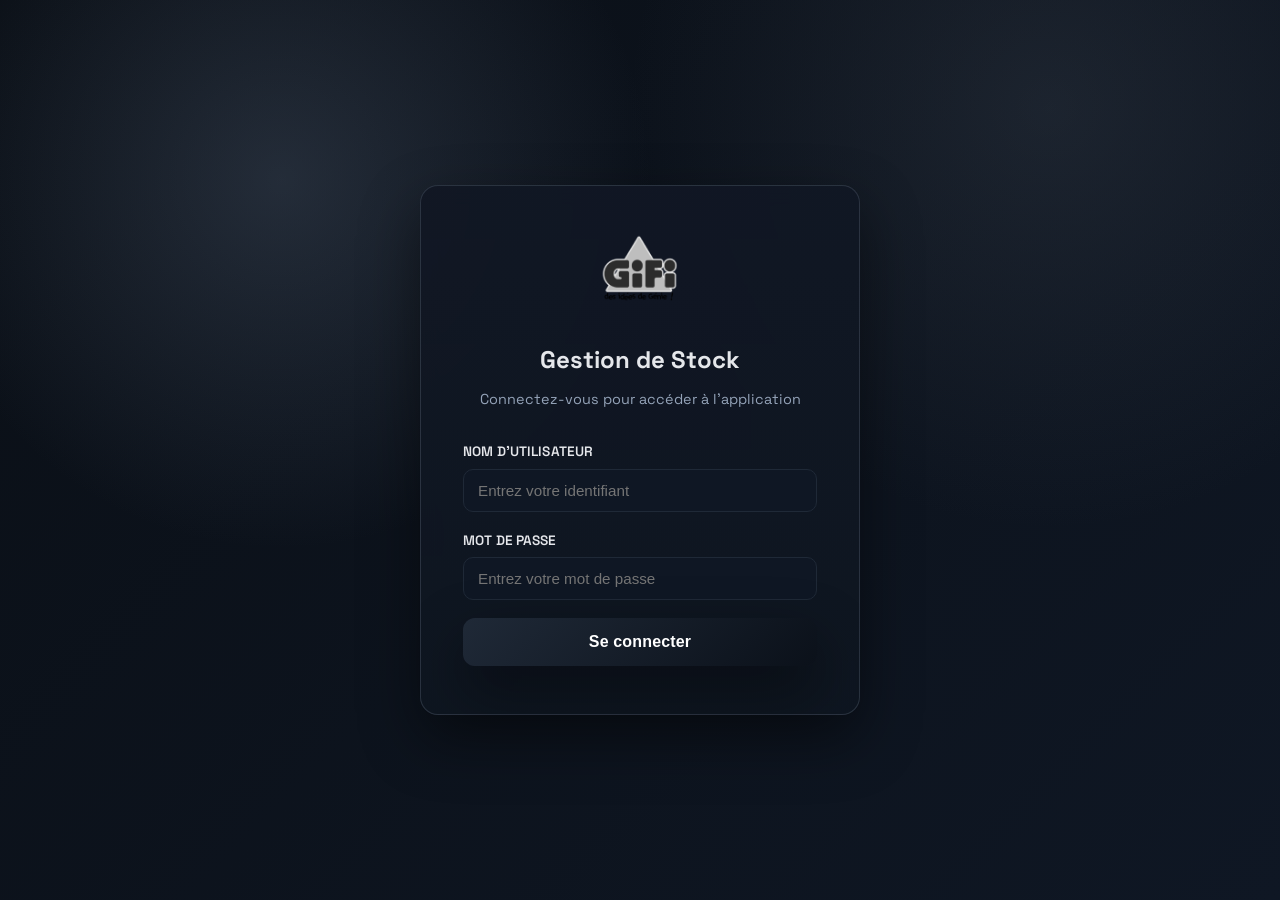
==== APP_GIFI_FORM/frontend/admin.html @ 3773c351 "Add files via upload" ====
<!DOCTYPE html>
<html lang="fr">
<head>
    <meta charset="UTF-8">
    <meta name="viewport" content="width=device-width, initial-scale=1.0">
    <title>Administration - GIFI Stock</title>
    <link rel="stylesheet" href="style.css?v=4">
</head>
<body>
    <div class="app-container">
        <!-- Header -->
        <header class="header">
            <div class="header-left">
                <img src="GIFI.png" alt="GIFI Logo" class="logo">
                <span class="header-title">Gestion de Stock</span>
            </div>
            <div class="header-right">
                <div class="user-info">
                    <div class="user-icon" id="user-icon">A</div>
                    <div>
                        <div class="username" id="username-display">Admin</div>
                        <div class="role" id="role-display">Administrateur</div>
                    </div>
                </div>
                <button class="logout-btn" onclick="logout()">Déconnexion</button>
            </div>
        </header>

        <!-- Page Header -->
        <div class="page-header">
            <h1>Administration des utilisateurs</h1>
            <p>Gérez les comptes utilisateurs de l'application</p>
        </div>

        <!-- Main Content -->
        <main class="main-content">
            <div class="container">
                <div class="nav-buttons">
                    <a href="index.html" class="nav-btn back">
                        ← Retour à l'accueil
                    </a>
                </div>

                <!-- Formulaire de création -->
                <div class="card">
                    <h2>Créer un nouvel utilisateur</h2>
                    
                    <div id="alert-container"></div>

                    <form id="create-user-form">
                        <div class="form-group">
                            <label for="new-username">Nom d'utilisateur *</label>
                            <input type="text" id="new-username" name="username" required placeholder="Entrez le nom d'utilisateur">
                        </div>

                        <div class="form-group">
                            <label for="new-password">Mot de passe *</label>
                            <input type="password" id="new-password" name="password" required placeholder="Entrez le mot de passe">
                        </div>

                        <div class="form-group">
                            <label for="new-role">Rôle *</label>
                            <select id="new-role" name="role" required>
                                <option value="user">Utilisateur</option>
                                <option value="admin">Administrateur</option>
                            </select>
                        </div>

                        <button type="submit" class="submit-btn">
                            Créer l'utilisateur
                        </button>
                    </form>
                </div>

                <!-- Liste des utilisateurs -->
                <div class="card">
                    <h2>Liste des utilisateurs</h2>
                    
                    <div class="table-container">
                        <table>
                            <thead>
                                <tr>
                                    <th>ID</th>
                                    <th>Nom d'utilisateur</th>
                                    <th>Rôle</th>
                                    <th>Date de création</th>
                                    <th>Actions</th>
                                </tr>
                            </thead>
                            <tbody id="users-table-body">
                                <tr>
                                    <td colspan="5" class="loading">
                                        <div class="spinner"></div>
                                    </td>
                                </tr>
                            </tbody>
                        </table>
                    </div>
                </div>
            </div>
        </main>
    </div>

    <!-- Modal de confirmation de suppression -->
    <div class="modal" id="delete-modal">
        <div class="modal-content">
            <div class="modal-header">
                <h3>Confirmer la suppression</h3>
                <button class="close-btn" onclick="closeDeleteModal()">&times;</button>
            </div>
            <p>Êtes-vous sûr de vouloir supprimer cet utilisateur ? Cette action est irréversible.</p>
            <div style="margin-top: 20px; display: flex; gap: 10px; justify-content: flex-end;">
                <button class="nav-btn back" onclick="closeDeleteModal()">Annuler</button>
                <button class="nav-btn secondary" id="confirm-delete-btn">Supprimer</button>
            </div>
        </div>
    </div>

    <script>
        // Vérifier l'authentification et les droits admin
        const token = localStorage.getItem('token');
        const user = JSON.parse(localStorage.getItem('user') || '{}');

        if (!token) {
            window.location.href = 'login.html';
        } else if (user.role !== 'admin') {
            window.location.href = 'index.html';
        }

        // Afficher les infos utilisateur
        if (user.username) {
            document.getElementById('username-display').textContent = user.username;
            document.getElementById('user-icon').textContent = user.username.charAt(0).toUpperCase();
            document.getElementById('role-display').textContent = user.role === 'admin' ? 'Administrateur' : 'Utilisateur';
        }

        let userToDelete = null;

        // Charger la liste des utilisateurs
        async function loadUsers() {
            try {
                const response = await fetch('/api/users', {
                    headers: {
                        'Authorization': `Bearer ${token}`
                    }
                });

                if (response.status === 401) {
                    logout();
                    return;
                }

                if (response.status === 403) {
                    window.location.href = 'index.html';
                    return;
                }

                const users = await response.json();
                displayUsers(users);
            } catch (error) {
                console.error('Error loading users:', error);
                document.getElementById('users-table-body').innerHTML = `
                    <tr>
                        <td colspan="5" class="empty-state">
                            <p>Erreur lors du chargement des utilisateurs</p>
                        </td>
                    </tr>
                `;
            }
        }

        function displayUsers(users) {
            const tbody = document.getElementById('users-table-body');
            
            if (users.length === 0) {
                tbody.innerHTML = `
                    <tr>
                        <td colspan="5" class="empty-state">
                            <p>Aucun utilisateur trouvé</p>
                        </td>
                    </tr>
                `;
                return;
            }

            tbody.innerHTML = users.map(u => `
                <tr>
                    <td>${u.id}</td>
                    <td>${u.username}</td>
                    <td><span class="tag ${u.role}">${u.role === 'admin' ? 'Administrateur' : 'Utilisateur'}</span></td>
                    <td>${formatDate(u.created_at)}</td>
                    <td>
                        ${u.id === user.id 
                            ? '<span class="tag pending">Compte actuel</span>'
                            : `<button class="action-btn delete" onclick="confirmDelete(${u.id}, '${u.username}')">Supprimer</button>`
                        }
                    </td>
                </tr>
            `).join('');
        }

        function formatDate(dateString) {
            if (!dateString) return '-';
            const date = new Date(dateString);
            return date.toLocaleDateString('fr-FR', {
                day: '2-digit',
                month: '2-digit',
                year: 'numeric',
                hour: '2-digit',
                minute: '2-digit'
            });
        }

        // Créer un utilisateur
        document.getElementById('create-user-form').addEventListener('submit', async function(e) {
            e.preventDefault();
            
            const alertContainer = document.getElementById('alert-container');
            alertContainer.innerHTML = '';

            const formData = {
                username: document.getElementById('new-username').value,
                password: document.getElementById('new-password').value,
                role: document.getElementById('new-role').value
            };

            try {
                const response = await fetch('/api/users', {
                    method: 'POST',
                    headers: {
                        'Content-Type': 'application/json',
                        'Authorization': `Bearer ${token}`
                    },
                    body: JSON.stringify(formData)
                });

                const data = await response.json();

                if (response.ok) {
                    alertContainer.innerHTML = '<div class="alert success">Utilisateur créé avec succès !</div>';
                    document.getElementById('create-user-form').reset();
                    loadUsers();
                } else {
                    alertContainer.innerHTML = `<div class="alert error">${data.error}</div>`;
                }
            } catch (error) {
                alertContainer.innerHTML = `<div class="alert error">Erreur de connexion au serveur</div>`;
                console.error('Error:', error);
            }
        });

        // Confirmation de suppression
        function confirmDelete(userId, username) {
            userToDelete = userId;
            document.getElementById('delete-modal').classList.add('active');
            document.getElementById('confirm-delete-btn').onclick = () => deleteUser(userId);
        }

        function closeDeleteModal() {
            document.getElementById('delete-modal').classList.remove('active');
            userToDelete = null;
        }

        async function deleteUser(userId) {
            try {
                const response = await fetch(`/api/users/${userId}`, {
                    method: 'DELETE',
                    headers: {
                        'Authorization': `Bearer ${token}`
                    }
                });

                if (response.ok) {
                    closeDeleteModal();
                    loadUsers();
                } else {
                    const data = await response.json();
                    alert(data.error || 'Erreur lors de la suppression');
                }
            } catch (error) {
                console.error('Error:', error);
                alert('Erreur de connexion au serveur');
            }
        }

        function logout() {
            localStorage.removeItem('token');
            localStorage.removeItem('user');
            window.location.href = 'login.html';
        }

        // Charger les utilisateurs au chargement de la page
        loadUsers();
    </script>
</body>
</html>
---- APP_GIFI_FORM/frontend/style.css ----
@import url('https://fonts.googleapis.com/css2?family=Space+Grotesk:wght@400;500;600;700&display=swap');

* {
    margin: 0;
    padding: 0;
    box-sizing: border-box;
}

:root {
    --primary-color: #e5e7eb;
    --primary-light: #9ca3af;
    --accent-color: #9ca3af;
    --accent-hover: #cbd5e1;
    --success-color: #34d399;
    --success-hover: #10b981;
    --danger-color: #f87171;
    --danger-hover: #ef4444;
    --warning-color: #fbbf24;
    --background-color: #0b111a;
    --card-color: #111827;
    --text-color: #e5e7eb;
    --text-light: #94a3b8;
    --border-color: #1f2937;
    --shadow: 0 24px 60px rgba(0, 0, 0, 0.45);
    --shadow-hover: 0 28px 70px rgba(0, 0, 0, 0.55);
    --gradient: linear-gradient(135deg, #1f2937 0%, #0b111a 100%);
}

body {
    font-family: 'Space Grotesk', 'Segoe UI', Tahoma, Geneva, Verdana, sans-serif;
    background:
        radial-gradient(circle at 18% 22%, rgba(148, 163, 184, 0.18), transparent 30%),
        radial-gradient(circle at 78% 10%, rgba(100, 116, 139, 0.16), transparent 28%),
        linear-gradient(180deg, #0b0f16 0%, #0e1621 50%, #0b1018 100%);
    min-height: 100vh;
    color: var(--text-color);
    line-height: 1.6;
}

/* Layout */
.app-container {
    min-height: 100vh;
    display: flex;
    flex-direction: column;
}

.container {
    max-width: 1200px;
    width: 100%;
    margin: 0 auto;
    padding: 0 24px;
    color: var(--text-color);
}

/* Header */
.header {
    background: linear-gradient(120deg, #0d121c 0%, #0c1018 60%, #0b0f16 100%);
    padding: 18px 32px;
    display: flex;
    justify-content: space-between;
    align-items: center;
    box-shadow: 0 14px 30px rgba(0, 0, 0, 0.22);
    border-bottom: 1px solid rgba(255, 255, 255, 0.06);
}

.header-left {
    display: flex;
    align-items: center;
    gap: 15px;
}

.logo {
    height: 45px;
    width: auto;
    filter: grayscale(100%) brightness(0.9) drop-shadow(0 4px 10px rgba(0, 0, 0, 0.12));
}

.header-title {
    color: #f8fafc;
    font-size: 1.5rem;
    font-weight: 700;
    letter-spacing: -0.01em;
}

.header-right {
    display: flex;
    align-items: center;
    gap: 20px;
}

.user-info {
    display: flex;
    align-items: center;
    gap: 10px;
    color: #e2e8f0;
    font-size: 0.9rem;
    padding: 8px 12px;
    background: rgba(255, 255, 255, 0.05);
    border-radius: 10px;
    border: 1px solid rgba(255, 255, 255, 0.08);
}

.user-info .user-icon {
    width: 32px;
    height: 32px;
    background: rgba(255, 255, 255, 0.12);
    border-radius: 50%;
    display: flex;
    align-items: center;
    justify-content: center;
    font-weight: 600;
    color: white;
}

.user-info .username {
    font-weight: 500;
}

.user-info .role {
    font-size: 0.75rem;
    opacity: 0.8;
    text-transform: uppercase;
}

.logout-btn {
    background: rgba(255, 255, 255, 0.08);
    border: 1px solid rgba(255, 255, 255, 0.18);
    color: #f8fafc;
    padding: 8px 16px;
    border-radius: 10px;
    cursor: pointer;
    font-size: 0.9rem;
    transition: all 0.2s ease;
    backdrop-filter: blur(6px);
}

.logout-btn:hover {
    background: rgba(255, 255, 255, 0.16);
    border-color: rgba(255, 255, 255, 0.35);
}

/* Page Header */
.page-header {
    position: relative;
    background: linear-gradient(135deg, rgba(26, 33, 45, 0.95), rgba(18, 24, 35, 0.92));
    padding: 32px;
    margin: 26px auto 10px;
    border-radius: 18px;
    max-width: 1200px;
    overflow: hidden;
    border: 1px solid rgba(71, 85, 105, 0.5);
    box-shadow: var(--shadow);
}

.page-header::after {
    content: '';
    position: absolute;
    top: -40px;
    right: -60px;
    width: 220px;
    height: 220px;
    background: radial-gradient(circle, rgba(100, 116, 139, 0.28), transparent 55%);
    transform: rotate(20deg);
}

.page-header h1 {
    font-size: 1.95rem;
    color: #e2e8f0;
    margin-bottom: 6px;
    font-weight: 700;
    letter-spacing: -0.01em;
}

.page-header p {
    color: #cbd5e1;
    font-size: 1rem;
}

/* Navigation */
.nav-buttons {
    display: flex;
    justify-content: flex-start;
    gap: 15px;
    flex-wrap: wrap;
    margin: 6px 0 24px;
}

.nav-btn {
    padding: 12px 22px;
    font-size: 0.95rem;
    border: 1px solid var(--border-color);
    border-radius: 12px;
    cursor: pointer;
    transition: all 0.2s ease;
    text-decoration: none;
    display: inline-flex;
    align-items: center;
    gap: 10px;
    font-weight: 500;
    box-shadow: var(--shadow);
    background: var(--card-color);
    color: var(--text-color);
}

.nav-btn:hover {
    transform: translateY(-2px);
    box-shadow: var(--shadow-hover);
}

.nav-btn.primary {
    background: var(--gradient);
    color: white;
    border: none;
}

.nav-btn.primary:hover {
    background: linear-gradient(135deg, #374151, #111827);
}

.nav-btn.secondary {
    background: linear-gradient(135deg, #ef4444, #dc2626);
    color: white;
    border: none;
}

.nav-btn.secondary:hover {
    background: linear-gradient(135deg, #f87171, #dc2626);
}

.nav-btn.info {
    background: linear-gradient(135deg, #9ca3af, #6b7280);
    color: white;
    border: none;
}

.nav-btn.info:hover {
    background: linear-gradient(135deg, #6b7280, #4b5563);
}

.nav-btn.back {
    background: transparent;
    color: var(--primary-color);
    border-style: dashed;
    border-color: var(--border-color);
}

.nav-btn.back:hover {
    background: rgba(14, 165, 233, 0.08);
}

.nav-btn.admin {
    background: linear-gradient(135deg, #0f172a, #1f2937);
    color: white;
    border: none;
}

.nav-btn.admin:hover {
    background: linear-gradient(135deg, #0b1224, #111827);
}

/* Cards */
.card {
    position: relative;
    background: linear-gradient(180deg, rgba(17, 23, 36, 0.96) 0%, rgba(15, 20, 30, 0.98) 100%);
    border-radius: 16px;
    padding: 30px;
    box-shadow: var(--shadow);
    margin-bottom: 24px;
    border: 1px solid rgba(255, 255, 255, 0.04);
    overflow: hidden;
}

.card::before {
    content: '';
    position: absolute;
    top: 0;
    left: 0;
    width: 100%;
    height: 4px;
    background: var(--gradient);
    opacity: 0.5;
}

.card h2 {
    color: var(--text-color);
    margin-bottom: 22px;
    padding-bottom: 14px;
    border-bottom: 2px solid var(--border-color);
    font-size: 1.15rem;
    font-weight: 700;
    letter-spacing: -0.01em;
}

/* Forms */
.form-group {
    margin-bottom: 18px;
}

.form-group label {
    display: block;
    margin-bottom: 6px;
    font-weight: 600;
    color: var(--text-color);
    font-size: 0.85rem;
    letter-spacing: 0.01em;
    text-transform: uppercase;
}

.form-group input,
.form-group textarea,
.form-group select {
    width: 100%;
    padding: 12px 14px;
    border: 1px solid #1f2937;
    border-radius: 10px;
    font-size: 0.95rem;
    transition: all 0.2s ease;
    background: #0f1724;
    color: var(--text-color);
}

.form-group input:focus,
.form-group textarea:focus,
.form-group select:focus {
    outline: none;
    border-color: #9ca3af;
    box-shadow: 0 12px 30px rgba(0, 0, 0, 0.35);
}

/* Multi-select dropdown */
.multi-select {
    position: relative;
}

.multi-select button {
    width: 100%;
    padding: 12px 14px;
    border: 1px solid #1f2937;
    border-radius: 10px;
    background: #0f1724;
    color: var(--text-color);
    text-align: left;
    cursor: pointer;
}

.multi-select button:focus {
    outline: none;
    border-color: #9ca3af;
    box-shadow: 0 12px 30px rgba(0, 0, 0, 0.35);
}

.multi-select .options {
    position: absolute;
    z-index: 10;
    top: 100%;
    left: 0;
    right: 0;
    background: #111827;
    border: 1px solid #1f2937;
    border-radius: 10px;
    margin-top: 6px;
    max-height: 220px;
    overflow-y: auto;
    box-shadow: var(--shadow);
    display: none;
}

.multi-select.open .options {
    display: block;
}

.multi-select .option-item {
    padding: 10px 12px;
    display: flex;
    align-items: center;
    gap: 10px;
    cursor: pointer;
    color: var(--text-color);
    border-bottom: 1px solid rgba(255, 255, 255, 0.03);
}

.multi-select .option-item:hover {
    background: rgba(255, 255, 255, 0.04);
}

.multi-select .option-item input {
    display: none;
}

.multi-select .option-item.selected {
    background: rgba(148, 163, 184, 0.15);
    color: #f8fafc;
}

.multi-select .option-item.selected::after {
    content: '✓';
    margin-left: auto;
    color: #22c55e;
    font-weight: 700;
}

/* Autocomplete (article) */
.autocomplete {
    position: relative;
}

.autocomplete input[type="text"] {
    width: 100%;
}

.autocomplete-options {
    position: absolute;
    z-index: 12;
    top: 100%;
    left: 0;
    right: 0;
    background: #111827;
    border: 1px solid #1f2937;
    border-radius: 10px;
    margin-top: 6px;
    max-height: 240px;
    overflow-y: auto;
    box-shadow: var(--shadow);
    display: none;
}

.autocomplete-options.visible {
    display: block;
}

.autocomplete-option {
    padding: 10px 12px;
    cursor: pointer;
    color: var(--text-color);
    border-bottom: 1px solid rgba(255, 255, 255, 0.03);
}

.autocomplete-option:hover {
    background: rgba(255, 255, 255, 0.04);
}

.form-group input:disabled {
    background-color: #111827;
    cursor: not-allowed;
}

.form-group input.readonly {
    background-color: #111827;
    cursor: not-allowed;
}

.submit-btn {
    width: 100%;
    padding: 15px;
    background: var(--gradient);
    color: white;
    border: none;
    border-radius: 12px;
    font-size: 1rem;
    font-weight: 600;
    cursor: pointer;
    transition: all 0.2s ease;
    box-shadow: var(--shadow);
    letter-spacing: 0.01em;
}

.submit-btn:hover {
    background: linear-gradient(135deg, #374151, #0f1117);
    transform: translateY(-1px);
    box-shadow: var(--shadow-hover);
}

.submit-btn:disabled {
    background: var(--text-light);
    cursor: not-allowed;
    transform: none;
}

/* Tabs */
.tabs {
    display: flex;
    margin-bottom: 0;
    border-bottom: none;
    padding: 0 4px;
}

.tab-btn {
    flex: 1;
    padding: 16px 24px;
    border: none;
    background: linear-gradient(180deg, #161d28 0%, #121924 100%);
    cursor: pointer;
    font-size: 0.95rem;
    font-weight: 600;
    transition: all 0.2s ease;
    border-radius: 14px 14px 0 0;
    margin-right: 5px;
    color: var(--text-light);
    border: 1px solid #1f2937;
    border-bottom: none;
    letter-spacing: 0.01em;
}

.tab-btn:last-child {
    margin-right: 0;
}

.tab-btn.active {
    background: var(--card-color);
    color: var(--primary-color);
    border-bottom: 2px solid var(--card-color);
    margin-bottom: -1px;
    box-shadow: var(--shadow);
}

.tab-btn:hover:not(.active) {
    background: rgba(255, 255, 255, 0.04);
}

.tab-content {
    display: none;
    background: var(--card-color);
    border-radius: 0 0 16px 16px;
    padding: 26px 30px 30px;
    box-shadow: var(--shadow);
    border: 1px solid var(--border-color);
    border-top: none;
}

.tab-content.active {
    display: block;
}

/* Table */
.table-container {
    overflow-x: auto;
    background: #0f1622;
    border: 1px solid #1f2937;
    border-radius: 16px;
    box-shadow: var(--shadow);
    padding: 6px;
}

table {
    width: 100%;
    border-collapse: separate;
    border-spacing: 0;
    margin-top: 8px;
}

th, td {
    padding: 14px 16px;
    text-align: left;
    border-bottom: 1px solid #1f2937;
    color: #e5e7eb;
}

th {
    background: linear-gradient(180deg, #1b2431 0%, #151c28 100%);
    font-weight: 700;
    color: #e2e8f0;
    font-size: 0.82rem;
    text-transform: uppercase;
    letter-spacing: 0.7px;
}

tr:hover {
    background: rgba(255, 255, 255, 0.03);
    transition: background 0.2s ease;
}

table thead tr:first-child th:first-child {
    border-top-left-radius: 12px;
}

table thead tr:first-child th:last-child {
    border-top-right-radius: 12px;
}

table tbody tr:last-child td:first-child {
    border-bottom-left-radius: 12px;
}

table tbody tr:last-child td:last-child {
    border-bottom-right-radius: 12px;
}

/* Action Buttons */
.action-btn {
    padding: 9px 14px;
    border: none;
    border-radius: 10px;
    cursor: pointer;
    font-size: 0.86rem;
    margin-right: 5px;
    transition: all 0.2s ease;
    font-weight: 600;
    box-shadow: 0 10px 24px rgba(0, 0, 0, 0.08);
}

.action-btn.edit {
    background: linear-gradient(135deg, #9ca3af, #4b5563);
    color: #f9fafb;
}

.action-btn.edit:hover {
    background: #f9bf3b;
}

.action-btn.delete {
    background: linear-gradient(135deg, #ef4444, #dc2626);
    color: white;
}

.action-btn.delete:hover {
    background: var(--danger-hover);
}

.action-btn.disabled {
    background: var(--border-color);
    color: var(--text-light);
    cursor: not-allowed;
}

.action-btn.disabled:hover {
    background: var(--border-color);
}

/* Modal */
.modal {
    display: none;
    position: fixed;
    top: 0;
    left: 0;
    width: 100%;
    height: 100%;
    background: rgba(3, 7, 18, 0.55);
    justify-content: center;
    align-items: center;
    z-index: 1000;
    backdrop-filter: blur(4px);
}

.modal.active {
    display: flex;
}

.modal-content {
    background: linear-gradient(180deg, #111827 0%, #0f1724 100%);
    padding: 32px;
    border-radius: 18px;
    width: 90%;
    max-width: 520px;
    max-height: 90vh;
    overflow-y: auto;
    box-shadow: 0 22px 60px rgba(0, 0, 0, 0.25);
    border: 1px solid rgba(148, 163, 184, 0.2);
}

.modal-header {
    display: flex;
    justify-content: space-between;
    align-items: center;
    margin-bottom: 22px;
    padding-bottom: 14px;
    border-bottom: 1px solid var(--border-color);
}

.modal-header h3 {
    color: var(--text-color);
    font-size: 1.2rem;
    font-weight: 700;
}

.close-btn {
    background: none;
    border: none;
    font-size: 1.5rem;
    cursor: pointer;
    color: var(--text-light);
    transition: color 0.2s ease;
}

.close-btn:hover {
    color: var(--text-color);
}

/* Alerts */
.alert {
    padding: 15px 20px;
    border-radius: 8px;
    margin-bottom: 20px;
    font-weight: 500;
    font-size: 0.9rem;
    border-left: 4px solid transparent;
    box-shadow: 0 8px 22px rgba(0, 0, 0, 0.08);
}

.alert.success {
    background: rgba(16, 185, 129, 0.15);
    color: #bbf7d0;
    border: 1px solid rgba(34, 197, 94, 0.35);
    border-left-color: #22c55e;
}

.alert.error {
    background: rgba(248, 113, 113, 0.18);
    color: #fecdd3;
    border: 1px solid rgba(239, 68, 68, 0.4);
    border-left-color: #ef4444;
}

.alert.warning {
    background: rgba(251, 191, 36, 0.18);
    color: #fef3c7;
    border: 1px solid rgba(251, 191, 36, 0.35);
    border-left-color: #fbbf24;
}

/* Tags */
.tag {
    display: inline-block;
    padding: 6px 12px;
    border-radius: 999px;
    font-size: 0.78rem;
    font-weight: 700;
    letter-spacing: 0.02em;
}

.tag.pending {
    background: #fff7ed;
    color: #c2410c;
}

.tag.integrated {
    background: #d1fae5;
    color: #15803d;
}

.tag.admin {
    background: var(--primary-color);
    color: white;
}

.tag.user {
    background: var(--accent-color);
    color: white;
}

/* Login Page */
.login-container {
    min-height: 100vh;
    display: flex;
    align-items: center;
    justify-content: center;
    background:
        radial-gradient(circle at 22% 20%, rgba(100, 116, 139, 0.28), transparent 30%),
        radial-gradient(circle at 82% 12%, rgba(75, 85, 99, 0.25), transparent 32%),
        linear-gradient(135deg, #0a0f16 0%, #0f1724 100%);
    padding: 20px;
    position: relative;
    overflow: hidden;
}

.login-box {
    background: linear-gradient(180deg, rgba(17, 23, 36, 0.96) 0%, rgba(15, 22, 33, 0.94) 100%);
    padding: 48px 42px;
    border-radius: 18px;
    box-shadow: var(--shadow);
    width: 100%;
    max-width: 440px;
    border: 1px solid rgba(148, 163, 184, 0.2);
    backdrop-filter: blur(10px);
}

.login-logo {
    text-align: center;
    margin-bottom: 30px;
}

.login-logo img {
    height: 70px;
    width: auto;
    filter: grayscale(100%) brightness(0.9);
}

.login-title {
    text-align: center;
    margin-bottom: 30px;
}

.login-title h1 {
    font-size: 1.5rem;
    color: var(--text-color);
    margin-bottom: 8px;
}

.login-title p {
    color: var(--text-light);
    font-size: 0.9rem;
}

/* Dashboard Grid */
.dashboard-grid {
    display: grid;
    grid-template-columns: repeat(auto-fit, minmax(280px, 1fr));
    gap: 22px;
    margin-top: 30px;
}

.dashboard-card {
    background: linear-gradient(180deg, rgba(18, 25, 35, 0.95) 0%, rgba(14, 20, 30, 0.95) 100%);
    border-radius: 18px;
    padding: 26px 24px;
    box-shadow: var(--shadow);
    border: 1px solid rgba(255, 255, 255, 0.04);
    text-decoration: none;
    color: var(--text-color);
    transition: all 0.2s ease;
    display: flex;
    flex-direction: column;
    align-items: flex-start;
    text-align: left;
}

.dashboard-card:hover {
    transform: translateY(-3px);
    box-shadow: var(--shadow-hover);
    border-color: rgba(148, 163, 184, 0.5);
}

.dashboard-card .icon {
    width: 62px;
    height: 62px;
    border-radius: 14px;
    display: flex;
    align-items: center;
    justify-content: center;
    font-size: 1rem;
    margin-bottom: 16px;
    box-shadow: 0 12px 30px rgba(0, 0, 0, 0.12);
    font-weight: 700;
    letter-spacing: 0.05em;
}

.dashboard-card .icon.green {
    background: #e5e7eb;
    color: #0b111a;
}

.dashboard-card .icon.red {
    background: #e5e7eb;
    color: #0b111a;
}

.dashboard-card .icon.blue {
    background: #e5e7eb;
    color: #0b111a;
}

.dashboard-card .icon.dark {
    background: #e5e7eb;
    color: #0b111a;
}

.dashboard-card h3 {
    font-size: 1.1rem;
    margin-bottom: 8px;
    font-weight: 600;
}

.dashboard-card p {
    color: var(--text-light);
    font-size: 0.85rem;
}

/* Main Content */
.main-content {
    flex: 1;
    padding: 26px 0 40px;
}

/* Responsive */
@media (max-width: 768px) {
    .header {
        padding: 15px 20px;
        flex-wrap: wrap;
        gap: 15px;
    }
    
    .header-title {
        font-size: 1.1rem;
    }
    
    .page-header {
        padding: 20px;
        margin: 18px 16px 10px;
        border-radius: 14px;
    }
    
    .page-header h1 {
        font-size: 1.4rem;
    }
    
    .nav-buttons {
        flex-direction: column;
        align-items: center;
    }
    
    .nav-btn {
        width: 100%;
        max-width: 300px;
        justify-content: center;
    }
    
    .tabs {
        flex-direction: column;
    }
    
    .tab-btn {
        border-radius: 0;
        margin-right: 0;
    }
    
    .tab-btn:first-child {
        border-radius: 10px 10px 0 0;
    }
    
    .tab-content {
        padding: 22px;
    }
    
    table {
        font-size: 0.85rem;
    }
    
    th, td {
        padding: 10px 12px;
    }
    
    .main-content {
        padding: 18px 0 26px;
    }
    
    .container {
        padding: 0 16px;
    }
    
    .login-box {
        padding: 36px 26px;
    }
    
    .dashboard-grid {
        grid-template-columns: 1fr;
    }
}

/* Loading Spinner */
.loading {
    display: flex;
    justify-content: center;
    align-items: center;
    padding: 40px;
}

.spinner {
    width: 42px;
    height: 42px;
    border: 4px solid var(--border-color);
    border-top: 4px solid var(--accent-color);
    border-right: 4px solid #9ca3af;
    border-radius: 50%;
    animation: spin 0.9s linear infinite;
}

@keyframes spin {
    0% { transform: rotate(0deg); }
    100% { transform: rotate(360deg); }
}

/* Empty State */
.empty-state {
    text-align: center;
    padding: 50px 20px;
    color: var(--text-light);
}

.empty-state .icon {
    font-size: 3rem;
    margin-bottom: 15px;
    opacity: 0.5;
}

.empty-state p {
    font-size: 1rem;
}

/* Hide admin elements by default */
.admin-only {
    display: none;
}
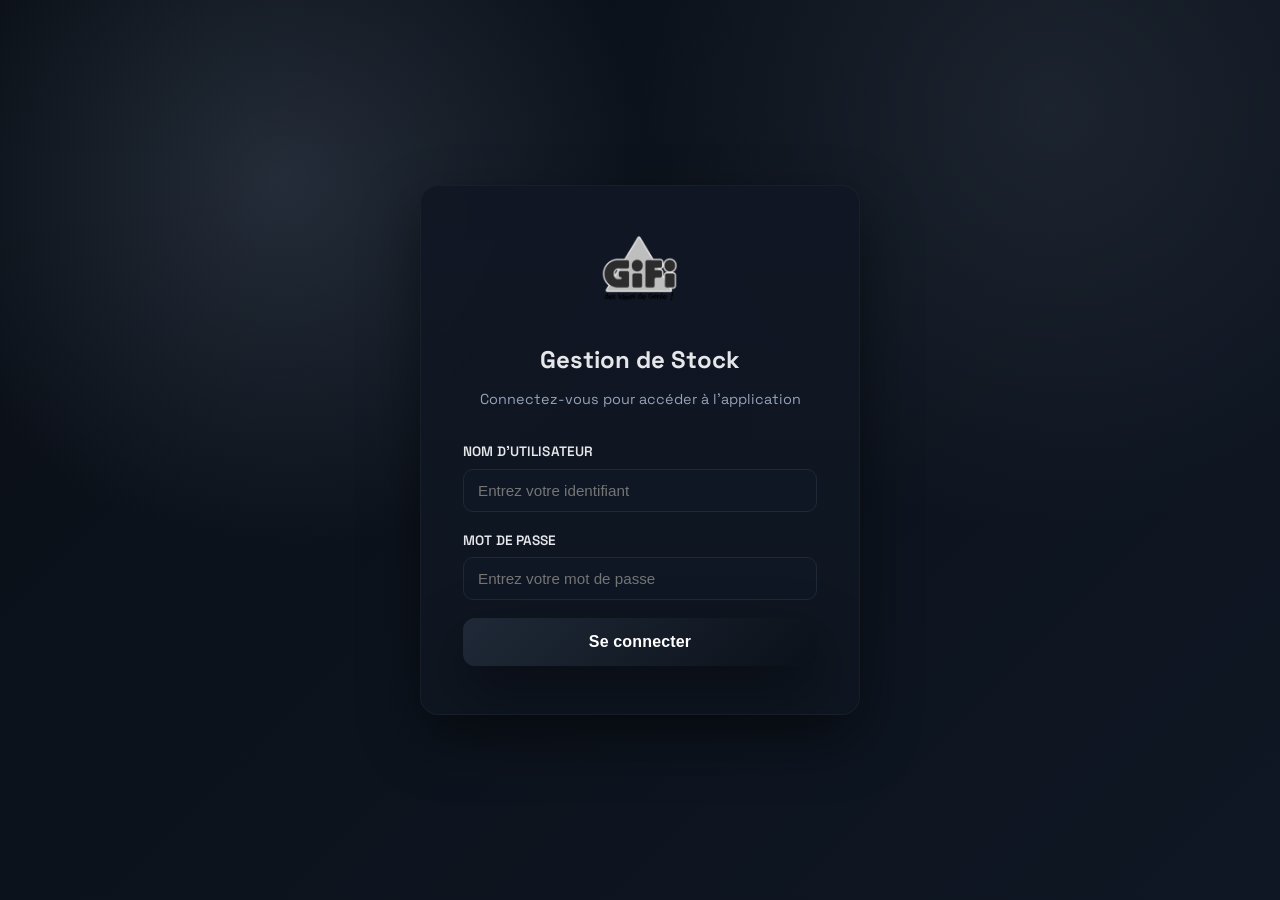
==== commit d45e153b: "Add files via upload" ====
--- a/APP_GIFI_FORM/frontend/admin.html
+++ b/APP_GIFI_FORM/frontend/admin.html
@@ -46,6 +46,9 @@
                     <h2>Créer un nouvel utilisateur</h2>
                     
                     <div id="alert-container"></div>
+                    <div class="loading" id="create-user-loading" style="display: none;">
+                        <div class="spinner"></div>
+                    </div>
 
                     <form id="create-user-form">
                         <div class="form-group">
@@ -109,6 +112,9 @@
                 <button class="close-btn" onclick="closeDeleteModal()">&times;</button>
             </div>
             <p>Êtes-vous sûr de vouloir supprimer cet utilisateur ? Cette action est irréversible.</p>
+            <div class="loading" id="delete-user-loading" style="display: none;">
+                <div class="spinner"></div>
+            </div>
             <div style="margin-top: 20px; display: flex; gap: 10px; justify-content: flex-end;">
                 <button class="nav-btn back" onclick="closeDeleteModal()">Annuler</button>
                 <button class="nav-btn secondary" id="confirm-delete-btn">Supprimer</button>
@@ -216,6 +222,8 @@
             e.preventDefault();
             
             const alertContainer = document.getElementById('alert-container');
+            const submitBtn = document.querySelector('#create-user-form .submit-btn');
+            const createLoading = document.getElementById('create-user-loading');
             alertContainer.innerHTML = '';
 
             const formData = {
@@ -225,6 +233,8 @@
             };
 
             try {
+                createLoading.style.display = 'flex';
+                submitBtn.disabled = true;
                 const response = await fetch('/api/users', {
                     method: 'POST',
                     headers: {
@@ -246,6 +256,9 @@
             } catch (error) {
                 alertContainer.innerHTML = `<div class="alert error">Erreur de connexion au serveur</div>`;
                 console.error('Error:', error);
+            } finally {
+                createLoading.style.display = 'none';
+                submitBtn.disabled = false;
             }
         });
 
@@ -262,7 +275,11 @@
         }
 
         async function deleteUser(userId) {
+            const deleteLoading = document.getElementById('delete-user-loading');
+            const confirmBtn = document.getElementById('confirm-delete-btn');
             try {
+                deleteLoading.style.display = 'flex';
+                confirmBtn.disabled = true;
                 const response = await fetch(`/api/users/${userId}`, {
                     method: 'DELETE',
                     headers: {
@@ -280,6 +297,9 @@
             } catch (error) {
                 console.error('Error:', error);
                 alert('Erreur de connexion au serveur');
+            } finally {
+                deleteLoading.style.display = 'none';
+                confirmBtn.disabled = false;
             }
         }
 
--- a/APP_GIFI_FORM/frontend/style.css
+++ b/APP_GIFI_FORM/frontend/style.css
@@ -24,14 +24,64 @@
     --shadow: 0 24px 60px rgba(0, 0, 0, 0.45);
     --shadow-hover: 0 28px 70px rgba(0, 0, 0, 0.55);
     --gradient: linear-gradient(135deg, #1f2937 0%, #0b111a 100%);
+    --body-bg: radial-gradient(circle at 18% 22%, rgba(148, 163, 184, 0.18), transparent 30%),
+        radial-gradient(circle at 78% 10%, rgba(100, 116, 139, 0.16), transparent 28%),
+        linear-gradient(180deg, #0b0f16 0%, #0e1621 50%, #0b1018 100%);
+    --header-bg: linear-gradient(120deg, #0d121c 0%, #0c1018 60%, #0b0f16 100%);
+    --header-border: rgba(255, 255, 255, 0.06);
+    --header-title-color: #f8fafc;
+    --header-text-color: #e2e8f0;
+    --user-info-bg: rgba(255, 255, 255, 0.05);
+    --user-info-border: rgba(255, 255, 255, 0.08);
+    --user-icon-bg: rgba(255, 255, 255, 0.12);
+    --logout-bg: rgba(255, 255, 255, 0.08);
+    --logout-border: rgba(255, 255, 255, 0.18);
+    --logout-hover-bg: rgba(255, 255, 255, 0.16);
+    --logout-hover-border: rgba(255, 255, 255, 0.35);
+    --page-header-bg: linear-gradient(135deg, rgba(26, 33, 45, 0.95), rgba(18, 24, 35, 0.92));
+    --page-header-border: rgba(71, 85, 105, 0.5);
+    --page-header-title: #e2e8f0;
+    --page-header-text: #cbd5e1;
+    --page-header-glow: radial-gradient(circle, rgba(100, 116, 139, 0.28), transparent 55%);
+    --card-bg: linear-gradient(180deg, rgba(17, 23, 36, 0.96) 0%, rgba(15, 20, 30, 0.98) 100%);
+    --card-border: rgba(255, 255, 255, 0.04);
+    --input-bg: #0f1724;
+    --input-border: #1f2937;
+    --input-focus-shadow: 0 12px 30px rgba(0, 0, 0, 0.35);
+    --dropdown-bg: #111827;
+    --dropdown-border: #1f2937;
+    --dropdown-hover-bg: rgba(255, 255, 255, 0.04);
+    --tab-bg: linear-gradient(180deg, #161d28 0%, #121924 100%);
+    --table-bg: #0f1622;
+    --table-head-bg: linear-gradient(180deg, #1b2431 0%, #151c28 100%);
+    --table-border: #1f2937;
+    --table-row-hover: rgba(255, 255, 255, 0.03);
+    --modal-overlay: rgba(3, 7, 18, 0.55);
+    --modal-content-bg: linear-gradient(180deg, #111827 0%, #0f1724 100%);
+    --login-bg: radial-gradient(circle at 22% 20%, rgba(100, 116, 139, 0.28), transparent 30%),
+        radial-gradient(circle at 82% 12%, rgba(75, 85, 99, 0.25), transparent 32%),
+        linear-gradient(135deg, #0a0f16 0%, #0f1724 100%);
+    --login-box-bg: linear-gradient(180deg, rgba(17, 23, 36, 0.96) 0%, rgba(15, 22, 33, 0.94) 100%);
+    --dashboard-card-bg: linear-gradient(180deg, rgba(18, 25, 35, 0.95) 0%, rgba(14, 20, 30, 0.95) 100%);
+    --dashboard-card-border: rgba(255, 255, 255, 0.04);
+    --dashboard-card-hover-border: rgba(148, 163, 184, 0.5);
+    --dashboard-icon-bg: #e5e7eb;
+    --dashboard-icon-text: #0b111a;
+    --alert-success-bg: rgba(16, 185, 129, 0.15);
+    --alert-success-text: #bbf7d0;
+    --alert-success-border: rgba(34, 197, 94, 0.35);
+    --alert-error-bg: rgba(248, 113, 113, 0.18);
+    --alert-error-text: #fecdd3;
+    --alert-error-border: rgba(239, 68, 68, 0.4);
+    --alert-warning-bg: rgba(251, 191, 36, 0.18);
+    --alert-warning-text: #fef3c7;
+    --alert-warning-border: rgba(251, 191, 36, 0.35);
 }
 
 body {
     font-family: 'Space Grotesk', 'Segoe UI', Tahoma, Geneva, Verdana, sans-serif;
-    background:
-        radial-gradient(circle at 18% 22%, rgba(148, 163, 184, 0.18), transparent 30%),
-        radial-gradient(circle at 78% 10%, rgba(100, 116, 139, 0.16), transparent 28%),
-        linear-gradient(180deg, #0b0f16 0%, #0e1621 50%, #0b1018 100%);
+    background: var(--body-bg);
+    background-color: var(--background-color);
     min-height: 100vh;
     color: var(--text-color);
     line-height: 1.6;
@@ -54,13 +104,13 @@
 
 /* Header */
 .header {
-    background: linear-gradient(120deg, #0d121c 0%, #0c1018 60%, #0b0f16 100%);
+    background: var(--header-bg);
     padding: 18px 32px;
     display: flex;
     justify-content: space-between;
     align-items: center;
     box-shadow: 0 14px 30px rgba(0, 0, 0, 0.22);
-    border-bottom: 1px solid rgba(255, 255, 255, 0.06);
+    border-bottom: 1px solid var(--header-border);
 }
 
 .header-left {
@@ -76,7 +126,7 @@
 }
 
 .header-title {
-    color: #f8fafc;
+    color: var(--header-title-color);
     font-size: 1.5rem;
     font-weight: 700;
     letter-spacing: -0.01em;
@@ -92,24 +142,24 @@
     display: flex;
     align-items: center;
     gap: 10px;
-    color: #e2e8f0;
+    color: var(--header-text-color);
     font-size: 0.9rem;
     padding: 8px 12px;
-    background: rgba(255, 255, 255, 0.05);
+    background: var(--user-info-bg);
     border-radius: 10px;
-    border: 1px solid rgba(255, 255, 255, 0.08);
+    border: 1px solid var(--user-info-border);
 }
 
 .user-info .user-icon {
     width: 32px;
     height: 32px;
-    background: rgba(255, 255, 255, 0.12);
+    background: var(--user-icon-bg);
     border-radius: 50%;
     display: flex;
     align-items: center;
     justify-content: center;
     font-weight: 600;
-    color: white;
+    color: var(--header-title-color);
 }
 
 .user-info .username {
@@ -123,9 +173,9 @@
 }
 
 .logout-btn {
-    background: rgba(255, 255, 255, 0.08);
-    border: 1px solid rgba(255, 255, 255, 0.18);
-    color: #f8fafc;
+    background: var(--logout-bg);
+    border: 1px solid var(--logout-border);
+    color: var(--header-title-color);
     padding: 8px 16px;
     border-radius: 10px;
     cursor: pointer;
@@ -135,20 +185,21 @@
 }
 
 .logout-btn:hover {
-    background: rgba(255, 255, 255, 0.16);
-    border-color: rgba(255, 255, 255, 0.35);
-}
+    background: var(--logout-hover-bg);
+    border-color: var(--logout-hover-border);
+}
+
 
 /* Page Header */
 .page-header {
     position: relative;
-    background: linear-gradient(135deg, rgba(26, 33, 45, 0.95), rgba(18, 24, 35, 0.92));
+    background: var(--page-header-bg);
     padding: 32px;
     margin: 26px auto 10px;
     border-radius: 18px;
     max-width: 1200px;
     overflow: hidden;
-    border: 1px solid rgba(71, 85, 105, 0.5);
+    border: 1px solid var(--page-header-border);
     box-shadow: var(--shadow);
 }
 
@@ -159,20 +210,20 @@
     right: -60px;
     width: 220px;
     height: 220px;
-    background: radial-gradient(circle, rgba(100, 116, 139, 0.28), transparent 55%);
+    background: var(--page-header-glow);
     transform: rotate(20deg);
 }
 
 .page-header h1 {
     font-size: 1.95rem;
-    color: #e2e8f0;
+    color: var(--page-header-title);
     margin-bottom: 6px;
     font-weight: 700;
     letter-spacing: -0.01em;
 }
 
 .page-header p {
-    color: #cbd5e1;
+    color: var(--page-header-text);
     font-size: 1rem;
 }
 
@@ -261,12 +312,12 @@
 /* Cards */
 .card {
     position: relative;
-    background: linear-gradient(180deg, rgba(17, 23, 36, 0.96) 0%, rgba(15, 20, 30, 0.98) 100%);
+    background: var(--card-bg);
     border-radius: 16px;
     padding: 30px;
     box-shadow: var(--shadow);
     margin-bottom: 24px;
-    border: 1px solid rgba(255, 255, 255, 0.04);
+    border: 1px solid var(--card-border);
     overflow: hidden;
 }
 
@@ -306,16 +357,92 @@
     text-transform: uppercase;
 }
 
+.label-row {
+    display: flex;
+    align-items: center;
+    justify-content: space-between;
+    gap: 12px;
+    margin-bottom: 6px;
+}
+
+.label-row label {
+    margin-bottom: 0;
+}
+
+.toggle {
+    display: inline-flex;
+    align-items: center;
+    gap: 8px;
+    font-size: 0.8rem;
+    font-weight: 600;
+    color: var(--text-light);
+    text-transform: none;
+    cursor: pointer;
+    user-select: none;
+}
+
+.toggle-copy {
+    display: flex;
+    flex-direction: column;
+    gap: 2px;
+    line-height: 1.1;
+}
+
+.toggle-status {
+    font-size: 0.72rem;
+    color: var(--text-light);
+    font-weight: 500;
+    text-transform: none;
+}
+
+.toggle input {
+    position: absolute;
+    opacity: 0;
+    pointer-events: none;
+}
+
+.toggle-ui {
+    width: 40px;
+    height: 20px;
+    background: #1f2937;
+    border: 1px solid var(--border-color);
+    border-radius: 999px;
+    position: relative;
+    transition: background 0.2s ease, border-color 0.2s ease;
+}
+
+.toggle-ui::after {
+    content: '';
+    position: absolute;
+    top: 2px;
+    left: 2px;
+    width: 16px;
+    height: 16px;
+    border-radius: 50%;
+    background: #f8fafc;
+    transition: transform 0.2s ease;
+    box-shadow: 0 2px 6px rgba(0, 0, 0, 0.2);
+}
+
+.toggle input:checked + .toggle-ui {
+    background: var(--success-color);
+    border-color: var(--success-hover);
+}
+
+.toggle input:checked + .toggle-ui::after {
+    transform: translateX(20px);
+}
+
 .form-group input,
 .form-group textarea,
 .form-group select {
     width: 100%;
     padding: 12px 14px;
-    border: 1px solid #1f2937;
+    border: 1px solid var(--input-border);
     border-radius: 10px;
     font-size: 0.95rem;
     transition: all 0.2s ease;
-    background: #0f1724;
+    background: var(--input-bg);
     color: var(--text-color);
 }
 
@@ -324,7 +451,7 @@
 .form-group select:focus {
     outline: none;
     border-color: #9ca3af;
-    box-shadow: 0 12px 30px rgba(0, 0, 0, 0.35);
+    box-shadow: var(--input-focus-shadow);
 }
 
 /* Multi-select dropdown */
@@ -335,9 +462,9 @@
 .multi-select button {
     width: 100%;
     padding: 12px 14px;
-    border: 1px solid #1f2937;
+    border: 1px solid var(--input-border);
     border-radius: 10px;
-    background: #0f1724;
+    background: var(--input-bg);
     color: var(--text-color);
     text-align: left;
     cursor: pointer;
@@ -346,7 +473,7 @@
 .multi-select button:focus {
     outline: none;
     border-color: #9ca3af;
-    box-shadow: 0 12px 30px rgba(0, 0, 0, 0.35);
+    box-shadow: var(--input-focus-shadow);
 }
 
 .multi-select .options {
@@ -355,8 +482,8 @@
     top: 100%;
     left: 0;
     right: 0;
-    background: #111827;
-    border: 1px solid #1f2937;
+    background: var(--dropdown-bg);
+    border: 1px solid var(--dropdown-border);
     border-radius: 10px;
     margin-top: 6px;
     max-height: 220px;
@@ -376,11 +503,11 @@
     gap: 10px;
     cursor: pointer;
     color: var(--text-color);
-    border-bottom: 1px solid rgba(255, 255, 255, 0.03);
+    border-bottom: 1px solid var(--border-color);
 }
 
 .multi-select .option-item:hover {
-    background: rgba(255, 255, 255, 0.04);
+    background: var(--dropdown-hover-bg);
 }
 
 .multi-select .option-item input {
@@ -414,8 +541,8 @@
     top: 100%;
     left: 0;
     right: 0;
-    background: #111827;
-    border: 1px solid #1f2937;
+    background: var(--dropdown-bg);
+    border: 1px solid var(--dropdown-border);
     border-radius: 10px;
     margin-top: 6px;
     max-height: 240px;
@@ -432,20 +559,20 @@
     padding: 10px 12px;
     cursor: pointer;
     color: var(--text-color);
-    border-bottom: 1px solid rgba(255, 255, 255, 0.03);
+    border-bottom: 1px solid var(--border-color);
 }
 
 .autocomplete-option:hover {
-    background: rgba(255, 255, 255, 0.04);
+    background: var(--dropdown-hover-bg);
 }
 
 .form-group input:disabled {
-    background-color: #111827;
+    background-color: var(--dropdown-bg);
     cursor: not-allowed;
 }
 
 .form-group input.readonly {
-    background-color: #111827;
+    background-color: var(--dropdown-bg);
     cursor: not-allowed;
 }
 
@@ -488,7 +615,7 @@
     flex: 1;
     padding: 16px 24px;
     border: none;
-    background: linear-gradient(180deg, #161d28 0%, #121924 100%);
+    background: var(--tab-bg);
     cursor: pointer;
     font-size: 0.95rem;
     font-weight: 600;
@@ -496,7 +623,7 @@
     border-radius: 14px 14px 0 0;
     margin-right: 5px;
     color: var(--text-light);
-    border: 1px solid #1f2937;
+    border: 1px solid var(--border-color);
     border-bottom: none;
     letter-spacing: 0.01em;
 }
@@ -514,7 +641,7 @@
 }
 
 .tab-btn:hover:not(.active) {
-    background: rgba(255, 255, 255, 0.04);
+    background: var(--dropdown-hover-bg);
 }
 
 .tab-content {
@@ -534,8 +661,8 @@
 /* Table */
 .table-container {
     overflow-x: auto;
-    background: #0f1622;
-    border: 1px solid #1f2937;
+    background: var(--table-bg);
+    border: 1px solid var(--table-border);
     border-radius: 16px;
     box-shadow: var(--shadow);
     padding: 6px;
@@ -551,21 +678,21 @@
 th, td {
     padding: 14px 16px;
     text-align: left;
-    border-bottom: 1px solid #1f2937;
-    color: #e5e7eb;
+    border-bottom: 1px solid var(--table-border);
+    color: var(--text-color);
 }
 
 th {
-    background: linear-gradient(180deg, #1b2431 0%, #151c28 100%);
+    background: var(--table-head-bg);
     font-weight: 700;
-    color: #e2e8f0;
+    color: var(--text-color);
     font-size: 0.82rem;
     text-transform: uppercase;
     letter-spacing: 0.7px;
 }
 
 tr:hover {
-    background: rgba(255, 255, 255, 0.03);
+    background: var(--table-row-hover);
     transition: background 0.2s ease;
 }
 
@@ -634,7 +761,7 @@
     left: 0;
     width: 100%;
     height: 100%;
-    background: rgba(3, 7, 18, 0.55);
+    background: var(--modal-overlay);
     justify-content: center;
     align-items: center;
     z-index: 1000;
@@ -646,7 +773,7 @@
 }
 
 .modal-content {
-    background: linear-gradient(180deg, #111827 0%, #0f1724 100%);
+    background: var(--modal-content-bg);
     padding: 32px;
     border-radius: 18px;
     width: 90%;
@@ -654,7 +781,7 @@
     max-height: 90vh;
     overflow-y: auto;
     box-shadow: 0 22px 60px rgba(0, 0, 0, 0.25);
-    border: 1px solid rgba(148, 163, 184, 0.2);
+    border: 1px solid var(--card-border);
 }
 
 .modal-header {
@@ -697,24 +824,24 @@
 }
 
 .alert.success {
-    background: rgba(16, 185, 129, 0.15);
-    color: #bbf7d0;
-    border: 1px solid rgba(34, 197, 94, 0.35);
-    border-left-color: #22c55e;
+    background: var(--alert-success-bg);
+    color: var(--alert-success-text);
+    border: 1px solid var(--alert-success-border);
+    border-left-color: var(--success-color);
 }
 
 .alert.error {
-    background: rgba(248, 113, 113, 0.18);
-    color: #fecdd3;
-    border: 1px solid rgba(239, 68, 68, 0.4);
-    border-left-color: #ef4444;
+    background: var(--alert-error-bg);
+    color: var(--alert-error-text);
+    border: 1px solid var(--alert-error-border);
+    border-left-color: var(--danger-color);
 }
 
 .alert.warning {
-    background: rgba(251, 191, 36, 0.18);
-    color: #fef3c7;
-    border: 1px solid rgba(251, 191, 36, 0.35);
-    border-left-color: #fbbf24;
+    background: var(--alert-warning-bg);
+    color: var(--alert-warning-text);
+    border: 1px solid var(--alert-warning-border);
+    border-left-color: var(--warning-color);
 }
 
 /* Tags */
@@ -753,23 +880,20 @@
     display: flex;
     align-items: center;
     justify-content: center;
-    background:
-        radial-gradient(circle at 22% 20%, rgba(100, 116, 139, 0.28), transparent 30%),
-        radial-gradient(circle at 82% 12%, rgba(75, 85, 99, 0.25), transparent 32%),
-        linear-gradient(135deg, #0a0f16 0%, #0f1724 100%);
+    background: var(--login-bg);
     padding: 20px;
     position: relative;
     overflow: hidden;
 }
 
 .login-box {
-    background: linear-gradient(180deg, rgba(17, 23, 36, 0.96) 0%, rgba(15, 22, 33, 0.94) 100%);
+    background: var(--login-box-bg);
     padding: 48px 42px;
     border-radius: 18px;
     box-shadow: var(--shadow);
     width: 100%;
     max-width: 440px;
-    border: 1px solid rgba(148, 163, 184, 0.2);
+    border: 1px solid var(--card-border);
     backdrop-filter: blur(10px);
 }
 
@@ -809,11 +933,11 @@
 }
 
 .dashboard-card {
-    background: linear-gradient(180deg, rgba(18, 25, 35, 0.95) 0%, rgba(14, 20, 30, 0.95) 100%);
+    background: var(--dashboard-card-bg);
     border-radius: 18px;
     padding: 26px 24px;
     box-shadow: var(--shadow);
-    border: 1px solid rgba(255, 255, 255, 0.04);
+    border: 1px solid var(--dashboard-card-border);
     text-decoration: none;
     color: var(--text-color);
     transition: all 0.2s ease;
@@ -826,7 +950,7 @@
 .dashboard-card:hover {
     transform: translateY(-3px);
     box-shadow: var(--shadow-hover);
-    border-color: rgba(148, 163, 184, 0.5);
+    border-color: var(--dashboard-card-hover-border);
 }
 
 .dashboard-card .icon {
@@ -843,24 +967,12 @@
     letter-spacing: 0.05em;
 }
 
-.dashboard-card .icon.green {
-    background: #e5e7eb;
-    color: #0b111a;
-}
-
-.dashboard-card .icon.red {
-    background: #e5e7eb;
-    color: #0b111a;
-}
-
-.dashboard-card .icon.blue {
-    background: #e5e7eb;
-    color: #0b111a;
-}
-
+.dashboard-card .icon.green,
+.dashboard-card .icon.red,
+.dashboard-card .icon.blue,
 .dashboard-card .icon.dark {
-    background: #e5e7eb;
-    color: #0b111a;
+    background: var(--dashboard-icon-bg);
+    color: var(--dashboard-icon-text);
 }
 
 .dashboard-card h3 {
